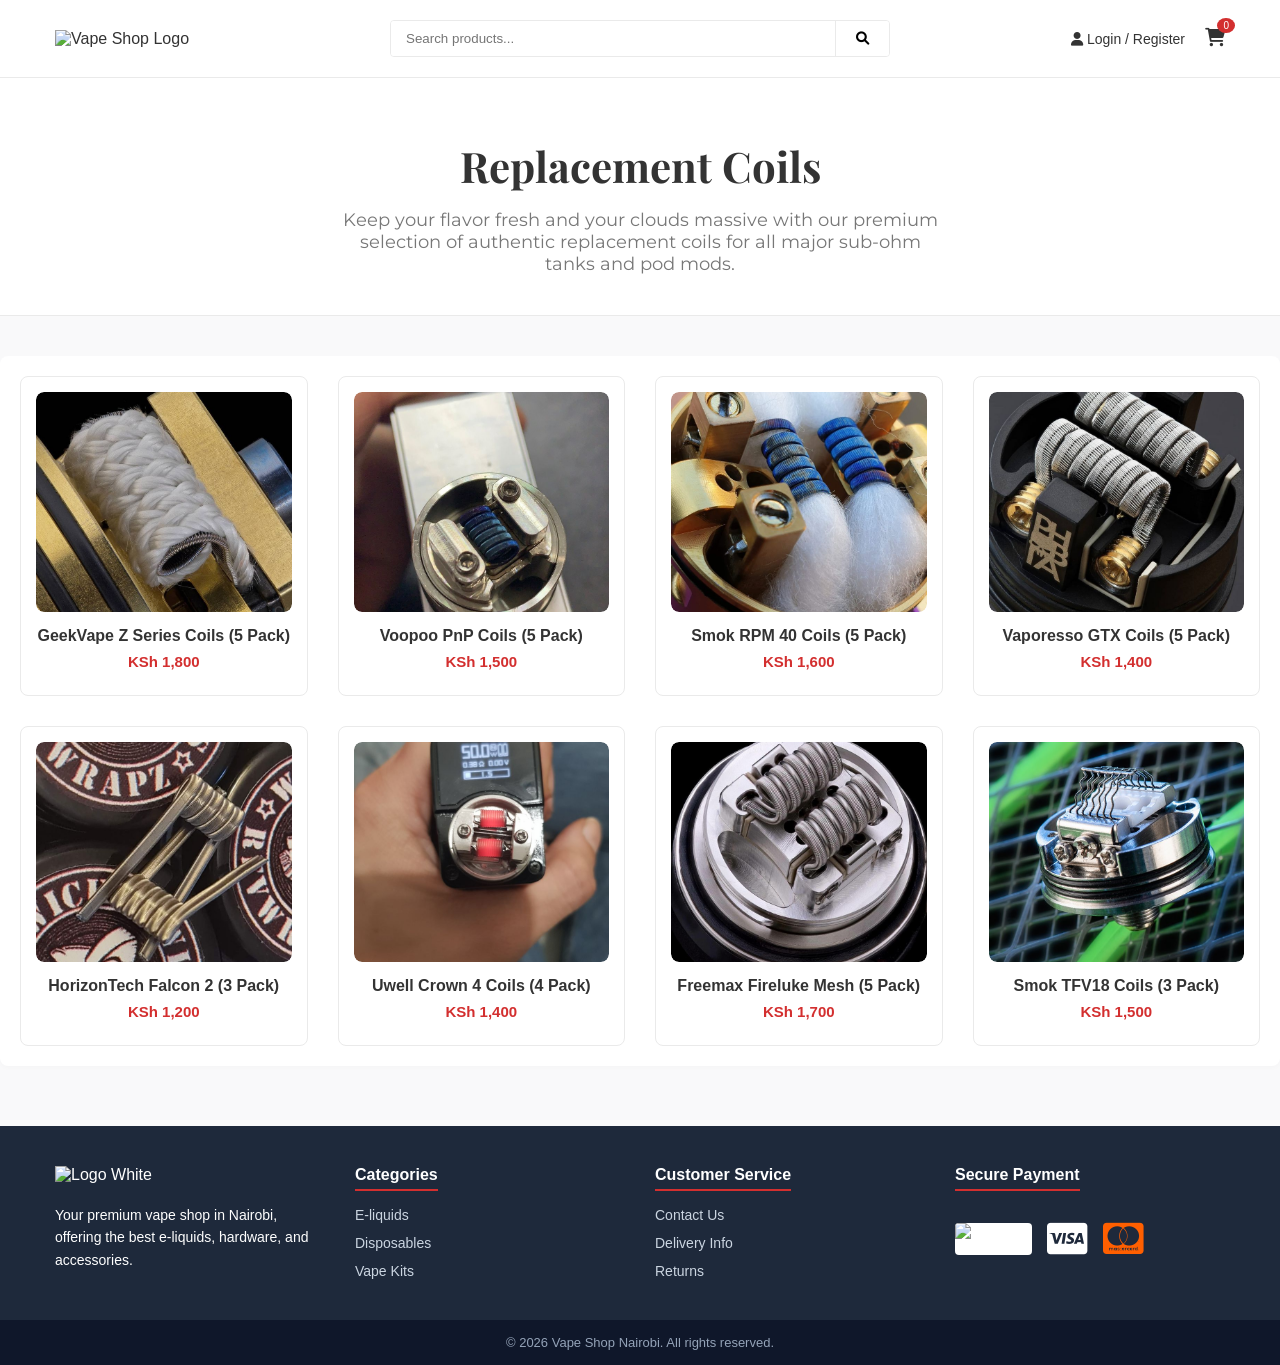
==== coils.html @ 6ccb2dea "Fixed payment icons alignment and added CSS cache buster" ====
<!DOCTYPE html>
<html lang="en">

<head>
    <meta charset="UTF-8">
    <meta name="viewport" content="width=device-width, initial-scale=1.0">
    <title>Vape Shop Nairobi</title>
    <link rel="stylesheet" href="assets/css/styles.css?v=2">
    <link rel="stylesheet" href="https://cdnjs.cloudflare.com/ajax/libs/font-awesome/6.0.0/css/all.min.css">
</head>

<body>

    <header class="main-header">
        <div class="container header-container">
            <div class="logo">
                <a href="index.html">
                    <img src="https://drinksvine.co.ke/logo.webp" alt="Vape Shop Logo">
                </a>
            </div>
            <div class="search-bar">
                <input type="text" placeholder="Search products...">
                <button><i class="fas fa-search"></i></button>
            </div>
            <div class="user-actions">
                <a href="#"><i class="fas fa-user"></i> Login / Register</a>
                <a href="#" class="cart-icon"><i class="fas fa-shopping-cart"></i> <span class="cart-count">0</span></a>
            </div>
        </div>
    </header>

    <section class="category-header">
        <h1>Replacement Coils</h1>
        <p>Keep your flavor fresh and your clouds massive with our premium selection of authentic replacement coils for
            all major sub-ohm tanks and pod mods.</p>
    </section>

    <section class="product-section">
        <div class="product-grid">
            <div class="product-card">
                <img src="assets/images/coil.jpeg" alt="GeekVape Z Series">
                <h3>GeekVape Z Series Coils (5 Pack)</h3>
                <p class="price">KSh 1,800</p>
                <button class="add-to-cart"><i class="fas fa-cart-plus"></i></button>
            </div>

            <div class="product-card">
                <img src="assets/images/coil2.jpeg" alt="Voopoo PnP Coils">
                <h3>Voopoo PnP Coils (5 Pack)</h3>
                <p class="price">KSh 1,500</p>
                <button class="add-to-cart"><i class="fas fa-cart-plus"></i></button>
            </div>

            <div class="product-card">
                <img src="assets/images/coil3.jpeg" alt="Smok RPM Coils">
                <h3>Smok RPM 40 Coils (5 Pack)</h3>
                <p class="price">KSh 1,600</p>
                <button class="add-to-cart"><i class="fas fa-cart-plus"></i></button>
            </div>

            <div class="product-card">
                <img src="assets/images/coil4.jpeg" alt="Vaporesso GTX Coils">
                <h3>Vaporesso GTX Coils (5 Pack)</h3>
                <p class="price">KSh 1,400</p>
                <button class="add-to-cart"><i class="fas fa-cart-plus"></i></button>
            </div>

            <div class="product-card">
                <img src="assets/images/coil5.jpeg" alt="HorizonTech Falcon 2">
                <h3>HorizonTech Falcon 2 (3 Pack)</h3>
                <p class="price">KSh 1,200</p>
                <button class="add-to-cart"><i class="fas fa-cart-plus"></i></button>
            </div>

            <div class="product-card">
                <img src="assets/images/coil6.jpeg" alt="Uwell Crown 4 Coils">
                <h3>Uwell Crown 4 Coils (4 Pack)</h3>
                <p class="price">KSh 1,400</p>
                <button class="add-to-cart"><i class="fas fa-cart-plus"></i></button>
            </div>

            <div class="product-card">
                <img src="assets/images/coil7.jpeg" alt="Freemax Fireluke Mesh">
                <h3>Freemax Fireluke Mesh (5 Pack)</h3>
                <p class="price">KSh 1,700</p>
                <button class="add-to-cart"><i class="fas fa-cart-plus"></i></button>
            </div>

            <div class="product-card">
                <img src="assets/images/coil8.jpeg" alt="Smok TFV18 Coils">
                <h3>Smok TFV18 Coils (3 Pack)</h3>
                <p class="price">KSh 1,500</p>
                <button class="add-to-cart"><i class="fas fa-cart-plus"></i></button>
            </div>


        </div>

    </section>

    <footer class="main-footer">
        <div class="container footer-grid">
            <div class="footer-col">
                <img src="https://drinksvine.co.ke/logo.webp" alt="Logo White">
                <p>Your premium vape shop in Nairobi, offering the best e-liquids, hardware, and accessories.</p>
            </div>
            <div class="footer-col">
                <h4>Categories</h4>
                <ul>
                    <li><a href="e-liquids.html">E-liquids</a></li>
                    <li><a href="disposables.html">Disposables</a></li>
                    <li><a href="pods.html">Vape Kits</a></li>
                </ul>
            </div>
            <div class="footer-col">
                <h4>Customer Service</h4>
                <ul>
                    <li><a href="contact.html">Contact Us</a></li>
                    <li><a href="delivery.html">Delivery Info</a></li>
                    <li><a href="returns.html">Returns</a></li>
                </ul>
            </div>
            <div class="footer-col">
                <h4>Secure Payment</h4>
                <div class="payment-icons" style="display: flex; gap: 15px; align-items: center; margin-top: 15px;">
                    <img src="https://upload.wikimedia.org/wikipedia/commons/1/15/M-PESA_LOGO-01.svg" alt="M-PESA"
                        style="height: 32px; background-color: white; padding: 4px 8px; border-radius: 4px;">

                    <i class="fa-brands fa-cc-visa" style="font-size: 36px; color: #ffffff;"></i>
                    <i class="fa-brands fa-cc-mastercard" style="font-size: 36px; color: #FF5F00;"></i>
                </div>
            </div>
        </div>
        <div class="footer-bottom">
            <p>&copy; 2026 Vape Shop Nairobi. All rights reserved.</p>
        </div>
    </footer>

    <div class="cart-overlay" id="cart-overlay">
        <div class="cart-drawer" id="cart-drawer">
            <div class="cart-header">
                <h2>Your Cart</h2>
                <button class="close-cart" id="close-cart"><i class="fas fa-times"></i></button>
            </div>

            <div class="cart-items" id="cart-items">
                <p class="empty-cart-message">Your cart is currently empty.</p>
            </div>

            <div class="cart-footer">
                <div class="cart-total-display">
                    <span>Total:</span>
                    <span class="total-price">KSh 0</span>
                </div>
                <button class="checkout-btn">Proceed to Checkout</button>
            </div>
        </div>
    </div>

    <script src="assets/js/app.js"></script>
</body>

</html>
---- assets/css/styles.css ----
@import url('https://fonts.googleapis.com/css2?family=Playfair+Display:ital,wght@0,600;0,800;1,600&family=Montserrat:wght@400;500&display=swap');
:root {
    --primary-red: #d32f2f;
    --text-dark: #333333;
    --text-light: #777777;
    --bg-light: #f9f9fa;
    --bg-white: #ffffff;
    --footer-bg: #1e293b;
    --border-color: #eaeaea;
}

* {
    margin: 0;
    padding: 0;
    box-sizing: border-box;
    font-family: 'Segoe UI', Tahoma, Geneva, Verdana, sans-serif;
}

body {
    background-color: var(--bg-light);
    color: var(--text-dark);
}

a { text-decoration: none; color: inherit; }
ul { list-style: none; }

.container {
    max-width: 1200px;
    margin: 0 auto;
    padding: 0 15px;
}

/* --- Header --- */
.main-header {
    background: var(--bg-white);
    padding: 20px 0;
    border-bottom: 1px solid var(--border-color);
}

.logo{
    display: flex;
    align-items: center; 
    margin-right: 20px;
}
.logo img {
    max-height: 65px; 
    width: auto;    
    object-fit: contain; 
    cursor: pointer;  
    transition: opacity 0.3s ease, transform 0.3s ease; 
}
.logo a {
    text-decoration: none; 
    color: inherit; 
    display: flex;
    align-items: center;
}

.header-container {
    display: flex;
    justify-content: space-between;
    align-items: center;
    gap: 20px;
}

.search-bar {
    flex-grow: 1;
    max-width: 500px;
    display: flex;
    border: 1px solid var(--border-color);
    border-radius: 4px;
    overflow: hidden;
}

.search-bar input {
    width: 100%;
    padding: 10px 15px;
    border: none;
    outline: none;
}

.search-bar button {
    padding: 10px 20px;
    background: var(--bg-white);
    border: none;
    border-left: 1px solid var(--border-color);
    cursor: pointer;
}

.user-actions {
    display: flex;
    gap: 20px;
    align-items: center;
    font-size: 14px;
}

.cart-icon {
    position: relative;
    font-size: 18px;
}

.cart-count {
    position: absolute;
    top: -10px;
    right: -10px;
    background: var(--primary-red);
    color: white;
    font-size: 10px;
    padding: 2px 6px;
    border-radius: 50%;
}

/* --- Navigation --- */
.main-nav {
    background: var(--bg-white);
    border-bottom: 1px solid var(--border-color);
}

.nav-links {
    display: flex;
    justify-content: center;
    gap: 30px;
}

.nav-links a {
    display: block;
    padding: 15px 0;
    font-size: 14px;
    font-weight: 600;
    color: var(--text-dark);
    text-transform: uppercase;
}

.nav-links a:hover {
    color: var(--primary-red);
}

/* --- Page Title --- */
.page-title {
    text-align: center;
    margin: 40px auto;
}

.page-title h1 {
    font-size: 32px;
}

.page-title span {
    color: var(--primary-red);
}

/* --- Product Grid --- */
.product-section {
    background: var(--bg-white);
    padding: 20px;
    border-radius: 8px;
    margin-bottom: 40px;
    box-shadow: 0 2px 5px rgba(0,0,0,0.02);
}

.section-header {
    display: flex;
    justify-content: space-between;
    align-items: center;
    margin-bottom: 20px;
    padding-bottom: 10px;
    border-bottom: 1px solid var(--border-color);
}

.section-header h2 {
    color: var(--primary-red);
    font-size: 18px;
    text-transform: uppercase;
}

.view-all {
    font-size: 13px;
    color: var(--text-light);
}

.product-grid {
  display: grid;
    grid-template-columns: repeat(auto-fit, minmax(250px, 1fr)); /* Keep whatever pixel width you currently have here */
    gap: 30px;
    align-content: start;
    align-items: start;
}

.product-card {
   border: 1px solid var(--border-color);
    border-radius: 8px;
    background: var(--bg-white);
    padding: 15px; 
    text-align: center;
    transition: box-shadow 0.3s ease;
    position: relative;
    display: flex;
    flex-direction: column;
    
    
    height: max-content;
}

.image-wrapper {
    position: relative;
    overflow: hidden;
    border-radius: 8px;
    height: 220px; 
    margin-bottom: 15px; 
    cursor: pointer;
    flex-shrink: 0; 
}

.product-card:hover {
    box-shadow: 0 5px 15px rgba(0,0,0,0.05);
}

.product-card img {
    max-width: 100%;
    height: 200px;
    object-fit: cover; 
    border-radius: 8px; 
    margin-bottom: 15px;
}

.product-card h3 {
    font-size: 14px;
    color: var(--text-dark);
    margin-bottom: 10px;
    height: 40px; /* Keep titles aligned */
    overflow: hidden;
}

.product-card .price {
    font-weight: bold;
    color: var(--text-dark);
    margin-bottom: 15px;
}



.add-to-cart {
    background: none;
    border: 1px solid var(--border-color);
    width: 35px;
    height: 35px;
    border-radius: 50%;
    cursor: pointer;
    color: var(--text-light);
    transition: all 0.3s ease;
}

.add-to-cart:hover {
    background: var(--primary-red);
    color: white;
    border-color: var(--primary-red);
}

/* --- SEO Table --- */
.info-section {
    background: var(--bg-white);
    padding: 20px;
    border-radius: 8px;
    margin-bottom: 40px;
}

.brands-table {
    width: 100%;
    border-collapse: collapse;
    margin-top: 15px;
}

.brands-table th, .brands-table td {
    border: 1px solid var(--border-color);
    padding: 12px;
    text-align: left;
    font-size: 14px;
}

.brands-table th {
    background-color: var(--bg-light);
}

/* --- Footer --- */
.main-footer {
    background-color: var(--footer-bg);
    color: white;
    padding: 40px 0 0 0;
    margin-top: 60px;
}

.footer-grid {
    display: grid;
    grid-template-columns: repeat(auto-fit, minmax(200px, 1fr));
    gap: 30px;
    margin-bottom: 30px;
}

.footer-col h4 {
    margin-bottom: 15px;
    font-size: 16px;
    border-bottom: 2px solid var(--primary-red);
    display: inline-block;
    padding-bottom: 5px;
}

.footer-col ul li {
    margin-bottom: 10px;
}

.footer-col ul li a {
    color: #cbd5e1;
    font-size: 14px;
}

.footer-col ul li a:hover {
    color: white;
}
.footer-col img {
    max-height: 65px;
    width: auto; 
    margin-bottom: 20px;
    display: block;
     
}



.footer-col p {
    color: #fefefe; 
    line-height: 1.6;
    font-size: 14px;
}


/* --- Premium Payment Badges --- */
.payment-icons {
    display: flex;
    gap: 10px;
    align-items: center; /* Vertically centers the boxes */
    margin-top: 15px;
}

.pay-badge {
    background: #ffffff;
    padding: 5px 10px;
    border-radius: 4px;
    display: flex;
    justify-content: center;
    align-items: center;
    height: 35px; 
    width: 55px;  
    box-shadow: 0 2px 4px rgba(0,0,0,0.2);
    flex: 0 0 auto; /* Stops the boxes from resizing weirdly */
}

/* THE FIX: Targets the images directly to strip away any conflicting footer margins */
.payment-icons img, .pay-badge img {
    margin: 0 !important; 
    padding: 0 !important;
    max-height: 100%;
    max-width: 100%;
    object-fit: contain;
    display: block;
}

.footer-bottom {
    text-align: center;
    padding: 15px;
    background-color: #0f172a;
    font-size: 13px;
    color: #94a3b8;
}

/* --- Hero Section --- */
.hero-section {
    background: var(--bg-white);
    padding: 80px 0;
    margin-bottom: 40px;
    border-bottom: 1px solid var(--border-color);
}

.hero-container {
    display: flex;
    align-items: center; /* Vertically centers the text with the image */
    justify-content: space-between;
    gap: 50px; /* Space between text and image */
}

.hero-content {
    flex: 1; 
    max-width: 600px;
    text-align: center;
    margin: 0 auto; 
}

.hero-content h1 {
    font-family: 'Playfair Display', serif; /* Elegant serif font */
    font-size: 56px; 
    color: var(--text-dark);
    margin-bottom: 20px;
    line-height: 1.15;
    letter-spacing: 1px;
    font-weight: 800;
}

.hero-content h1 span {
    color: var(--primary-red);
    font-style: italic;
}

.hero-content p {
    font-family: 'Montserrat', sans-serif; /* Clean paragraph font */
    font-size: 18px;
    color: var(--text-light);
    margin-bottom: 35px;
    line-height: 1.6;
}

.hero-buttons {
    display: flex;
    gap: 15px;
    justify-content: center; /* Aligns the buttons to the left */
}

.hero-image {
    flex: 1; /* Takes up the other half of the container */
    display: flex;
    justify-content: flex-end; /* Pushes the image nicely to the right */
}

.hero-image img {
    width: 100%;
    max-width: 550px; /* Keeps the image from getting overly massive on huge screens */
    height: auto;
    border-radius: 12px;
    box-shadow: 0 20px 40px rgba(0,0,0,0.1);
    object-fit: cover;
    animation: float 6s ease-in-out infinite;
}

/* --- Zero-Gravity Floating Animation --- */
@keyframes float {
    0% {
        transform: translateY(0px);
        box-shadow: 0 20px 40px rgba(0, 0, 0, 0.1);
    }
    50% {
        transform: translateY(-20px); /* Lifts the image up 20 pixels */
        box-shadow: 0 40px 60px rgba(0, 0, 0, 0.05); /* Spreads and lightens the shadow */
    }
    100% {
        transform: translateY(0px);
        box-shadow: 0 20px 40px rgba(0, 0, 0, 0.1);
    }
}

.hero-image {
    flex: 1;
    display: flex;
    justify-content: center;
    align-items: center;
}
.btn-primary, .btn-secondary {
    padding: 14px 32px; 
    border-radius: 4px;
    font-family: 'Montserrat', sans-serif;
    font-weight: 600;
    font-size: 14px;
    text-transform: uppercase;
    letter-spacing: 1px;
    transition: all 0.3s ease;
    cursor: pointer;
    text-align: center;
    display: inline-block; /* Crucial: makes standard links respect padding and borders */
}

.btn-primary {
    background-color: var(--primary-red);
    color: var(--bg-white);
    border: 1px solid var(--primary-red); /* Restores the primary border */
}

.btn-primary:hover {
    background-color: #b71c1c; 
    border-color: #b71c1c;
    box-shadow: 0 4px 12px rgba(211, 47, 47, 0.3); /* Premium glow effect */
}

.btn-secondary {
    background-color: transparent;
    color: var(--primary-red);
    border: 1px solid var(--primary-red); /* Restores the secondary border */
}

.btn-secondary:hover {
    background-color: var(--primary-red);
    color: var(--bg-white);
}

/* --- Cart Drawer --- */
.cart-overlay {
    position: fixed;
    top: 0;
    left: 0;
    width: 100%;
    height: 100%;
    background: rgba(0, 0, 0, 0.5);
    backdrop-filter: blur(4px);
    z-index: 1000;
    visibility: hidden; /* Hidden by default */
    opacity: 0;
    transition: all 0.3s ease;
}

.cart-overlay.active {
    visibility: visible;
    opacity: 1;
}

.cart-drawer {
    position: fixed;
    top: 0;
    right: -100%; /* Hidden off-screen to the right */
    width: 100%;
    max-width: 400px;
    height: 100vh;
    background: var(--bg-white);
    box-shadow: -5px 0 15px rgba(0,0,0,0.1);
    z-index: 1001;
    display: flex;
    flex-direction: column;
    transition: right 0.4s cubic-bezier(0.25, 0.8, 0.25, 1);
}

.cart-overlay.active .cart-drawer {
    right: 0; /* Slides in */
}

.cart-header {
    display: flex;
    justify-content: space-between;
    align-items: center;
    padding: 20px;
    border-bottom: 1px solid var(--border-color);
}

.close-cart {
    background: none;
    border: none;
    font-size: 24px;
    color: var(--text-dark);
    cursor: pointer;
    transition: color 0.3s;
}

.close-cart:hover {
    color: var(--primary-red);
}

.cart-items {
    flex-grow: 1;
    padding: 20px;
    overflow-y: auto;
}

.empty-cart-message {
    text-align: center;
    color: var(--text-light);
    margin-top: 50px;
}

.cart-footer {
    padding: 20px;
    border-top: 1px solid var(--border-color);
    background: var(--bg-light);
}

.cart-total-display {
    display: flex;
    justify-content: space-between;
    font-size: 18px;
    font-weight: bold;
    margin-bottom: 15px;
}

.checkout-btn {
    width: 100%;
    padding: 15px;
    background: var(--primary-red);
    color: white;
    border: none;
    border-radius: 4px;
    font-size: 16px;
    font-weight: bold;
    cursor: pointer;
    text-transform: uppercase;
    transition: background 0.3s;
}

.checkout-btn:hover {
    background: #b71c1c;
}

.cart-item {
    display: flex;
    align-items: center;
    gap: 15px;
    margin-bottom: 15px;
    padding-bottom: 15px;
    border-bottom: 1px solid var(--border-color);
}

.cart-item img {
    width: 60px;
    height: 60px;
    object-fit: cover;
    border-radius: 4px;
}

.cart-item-details {
    flex-grow: 1;
}

.cart-item-title {
    font-size: 14px;
    font-weight: bold;
    color: var(--text-dark);
    margin-bottom: 5px;
}

.cart-item-price {
    font-size: 14px;
    color: var(--primary-red);
    font-weight: bold;
}

.cart-item-qty {
    font-size: 12px;
    color: var(--text-light);
}

.remove-item {
    background: none;
    border: none;
    color: var(--text-light);
    cursor: pointer;
    font-size: 16px;
    transition: color 0.2s;
}

.remove-item:hover {
    color: var(--primary-red);
}

.clear-cart-btn {
    background: none;
    border: none;
    color: var(--text-light);
    text-decoration: underline;
    cursor: pointer;
    margin-top: 15px;
    width: 100%;
    text-align: center;
    font-size: 14px;
}

.clear-cart-btn:hover {
    color: var(--primary-red);
}

.cart-item-qty-controls {
    display: flex;
    align-items: center;
    gap: 12px;
    margin-top: 8px;
}

.qty-btn {
    background: var(--bg-light);
    border: 1px solid var(--border-color);
    color: var(--text-dark);
    width: 28px;
    height: 28px;
    border-radius: 4px;
    cursor: pointer;
    display: flex;
    justify-content: center;
    align-items: center;
    font-size: 12px;
    transition: all 0.2s ease;
}

.qty-btn:hover {
    background: var(--primary-red);
    color: white;
    border-color: var(--primary-red);
}

.qty-amount {
    font-size: 14px;
    font-weight: bold;
    min-width: 20px;
    text-align: center;
}
/* --- Interactive Product Card Overlays (Text Below Image) --- */
.product-card {
    border: 1px solid var(--border-color);
    border-radius: 8px;
    background: var(--bg-white);
    padding: 15px; /* Restores the nice padding around the card */
    text-align: center;
    transition: box-shadow 0.3s ease;
}

.product-card:hover {
    box-shadow: 0 8px 20px rgba(0,0,0,0.05); /* Soft shadow on hover */
}


.image-wrapper {
    position: relative;
    overflow: hidden;
    border-radius: 8px;
    height: 220px;
    margin-bottom: 15px; 
    cursor: pointer;
}

.image-wrapper img {
    width: 100%;
    height: 100%;
    object-fit: cover;
    transition: filter 0.4s ease, transform 0.4s ease;
}

/* The glass panel (now inside the image wrapper) */
.card-overlay {
    position: absolute;
    bottom: -100%; /* Hidden below the image */
    left: 0;
    width: 100%;
    height: 100%;
    background: rgba(255, 255, 255, 0.05);
    backdrop-filter: blur(8px);
    -webkit-backdrop-filter: blur(8px);
    display: flex;
    justify-content: center;
    align-items: center;
    transition: bottom 0.4s cubic-bezier(0.25, 0.8, 0.25, 1);
    z-index: 10;
}


.product-card.active-card .image-wrapper img {
    filter: blur(6px);
    transform: scale(1.1);
}

.product-card.active-card .card-overlay {
    bottom: 0; /* Slides the button up over the image */
}

/* Styling the restored text */
.product-card h3 {
    font-size: 16px;
    color: var(--text-dark);
    margin-bottom: 8px;
    font-weight: bold;
    height: auto;
}

.product-card .price {
    font-size: 15px;
    color: var(--primary-red);
    font-weight: bold;
    margin-bottom: 10px;
}

/* The Add to Cart Button */
.card-overlay .add-to-cart {
    width: 75%;
    height: 45px;
    border-radius: 25px;
    background: var(--primary-red);
    color: white;
    font-weight: bold;
    font-size: 14px;
    display: flex;
    justify-content: center;
    align-items: center;
    gap: 8px;
    cursor: pointer;
    border: none;
    transition: background 0.3s ease, transform 0.2s ease;
}

.card-overlay .add-to-cart:hover {
    background: #b71c1c;
    transform: scale(1.05); /* Slight pop when hovered */
}
/* --- Typewriter Section --- */
.typewriter-section {
    text-align: center;
    padding: 20px 20px 50px; /* Gives it breathing room before the products */
    background-color: var(--bg-white);
}

.typewriter-container h2 {
    font-family: 'Playfair Display', serif;
    font-size: 42px;
    color: var(--text-dark);
    font-weight: 600;
    margin: 0;
}

/* The dynamic words */
.typed-text {
    color: var(--primary-red);
    font-style: italic;
    font-weight: 800;
}

/* The blinking cursor */
.cursor {
    display: inline-block;
    width: 3px;
    background-color: var(--text-dark);
    margin-left: 4px;
    animation: blink 1s infinite;
}

/* Stops the blinking while it's actively typing */
.cursor.typing {
    animation: none;
}

@keyframes blink {
    0% { background-color: transparent; }
    50% { background-color: var(--text-dark); }
    100% { background-color: transparent; }
}

/* --- Category Pages Header --- */
.category-header {
    text-align: center;
    padding: 60px 20px 40px;
    background: var(--bg-white);
    border-bottom: 1px solid var(--border-color);
    margin-bottom: 40px;
}

.category-header h1 {
    font-family: 'Playfair Display', serif;
    font-size: 42px;
    color: var(--text-dark);
    margin-bottom: 15px;
}

.category-header p {
    font-family: 'Montserrat', sans-serif;
    color: var(--text-light);
    font-size: 18px;
    max-width: 600px;
    margin: 0 auto;
}

/* Mobile scaling for the header */
@media (max-width: 768px) {
    .category-header {
        padding: 40px 20px 30px;
    }
    .category-header h1 {
        font-size: 32px;
    }
}

/* Mobile responsive sizing */
@media (max-width: 768px) {
    .typewriter-container h2 { 
        font-size: 28px; 
    }
}
@media (max-width: 768px) {
    .header-container {
        flex-direction: column;
    }
    
    .nav-links {
        flex-wrap: wrap;
        gap: 15px;
    }

    /* Hero section mobile responsiveness */
    .hero-container {
        flex-direction: column;
        text-align: center;
    }

    .hero-content h1 {
        font-size: 32px;
    }

    .hero-buttons {
        justify-content: center;
    }

    .hero-image {
        margin-top: 30px;
    }
}
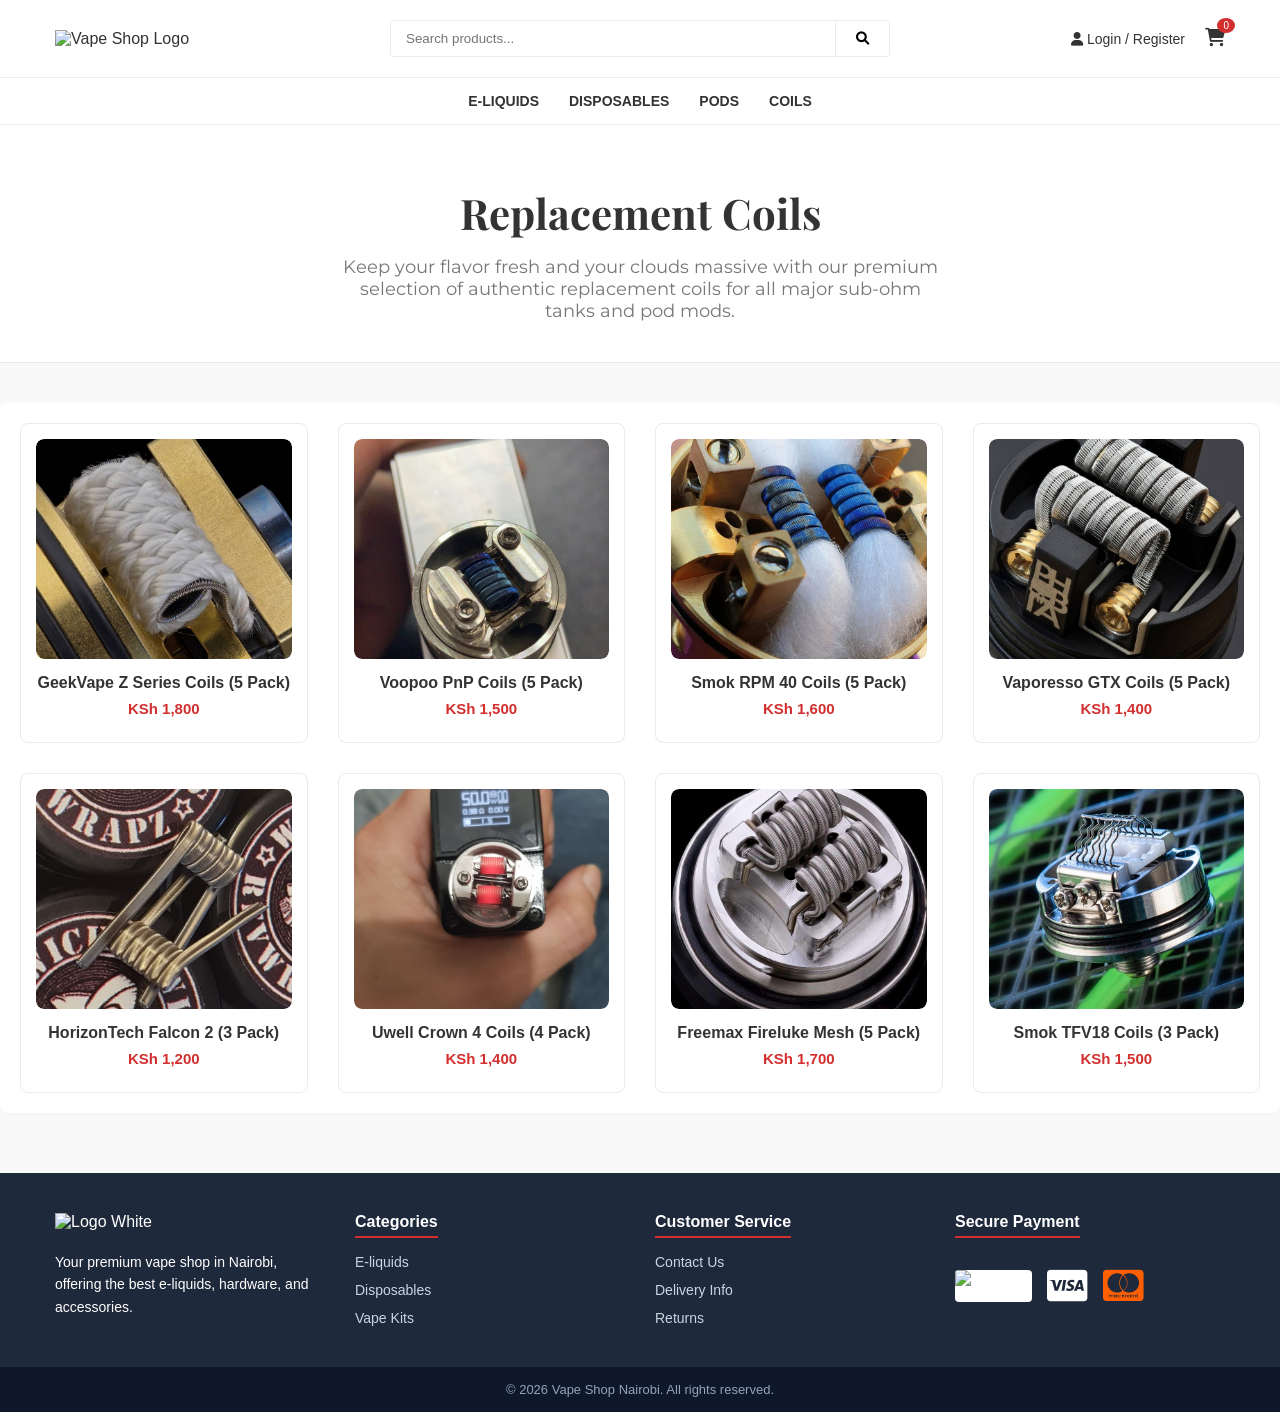
==== commit bcacb674: "Restore navigation and refine E-Liquids layout - Added missing main-nav bar to e-liquids page - Appl" ====
--- a/coils.html
+++ b/coils.html
@@ -14,7 +14,7 @@
     <header class="main-header">
         <div class="container header-container">
             <div class="logo">
-                <a href="index.html">
+                <a href="/VapeStore/">
                     <img src="https://drinksvine.co.ke/logo.webp" alt="Vape Shop Logo">
                 </a>
             </div>
@@ -23,81 +23,92 @@
                 <button><i class="fas fa-search"></i></button>
             </div>
             <div class="user-actions">
-                <a href="#"><i class="fas fa-user"></i> Login / Register</a>
+                <a href="login"><i class="fas fa-user"></i> Login / Register</a>
                 <a href="#" class="cart-icon"><i class="fas fa-shopping-cart"></i> <span class="cart-count">0</span></a>
             </div>
         </div>
     </header>
+    <nav class="main-nav">
+        <div class="container">
+            <ul class="nav-links">
+                <li><a href="e-liquids">E-liquids</a></li>
+                <li><a href="disposables">Disposables</a></li>
+                <li><a href="pods">Pods</a></li>
+                <li><a href="coils">Coils</a></li>
+            </ul>
+        </div>
+    </nav>
+    <main class="inner-page">
+        <section class="category-header">
+            <h1>Replacement Coils</h1>
+            <p>Keep your flavor fresh and your clouds massive with our premium selection of authentic replacement coils
+                for
+                all major sub-ohm tanks and pod mods.</p>
+        </section>
 
-    <section class="category-header">
-        <h1>Replacement Coils</h1>
-        <p>Keep your flavor fresh and your clouds massive with our premium selection of authentic replacement coils for
-            all major sub-ohm tanks and pod mods.</p>
-    </section>
+        <section class="product-section">
+            <div class="product-grid">
+                <div class="product-card">
+                    <img src="assets/images/coil.jpeg" alt="GeekVape Z Series">
+                    <h3>GeekVape Z Series Coils (5 Pack)</h3>
+                    <p class="price">KSh 1,800</p>
+                    <button class="add-to-cart"><i class="fas fa-cart-plus"></i></button>
+                </div>
 
-    <section class="product-section">
-        <div class="product-grid">
-            <div class="product-card">
-                <img src="assets/images/coil.jpeg" alt="GeekVape Z Series">
-                <h3>GeekVape Z Series Coils (5 Pack)</h3>
-                <p class="price">KSh 1,800</p>
-                <button class="add-to-cart"><i class="fas fa-cart-plus"></i></button>
+                <div class="product-card">
+                    <img src="assets/images/coil2.jpeg" alt="Voopoo PnP Coils">
+                    <h3>Voopoo PnP Coils (5 Pack)</h3>
+                    <p class="price">KSh 1,500</p>
+                    <button class="add-to-cart"><i class="fas fa-cart-plus"></i></button>
+                </div>
+
+                <div class="product-card">
+                    <img src="assets/images/coil3.jpeg" alt="Smok RPM Coils">
+                    <h3>Smok RPM 40 Coils (5 Pack)</h3>
+                    <p class="price">KSh 1,600</p>
+                    <button class="add-to-cart"><i class="fas fa-cart-plus"></i></button>
+                </div>
+
+                <div class="product-card">
+                    <img src="assets/images/coil4.jpeg" alt="Vaporesso GTX Coils">
+                    <h3>Vaporesso GTX Coils (5 Pack)</h3>
+                    <p class="price">KSh 1,400</p>
+                    <button class="add-to-cart"><i class="fas fa-cart-plus"></i></button>
+                </div>
+
+                <div class="product-card">
+                    <img src="assets/images/coil5.jpeg" alt="HorizonTech Falcon 2">
+                    <h3>HorizonTech Falcon 2 (3 Pack)</h3>
+                    <p class="price">KSh 1,200</p>
+                    <button class="add-to-cart"><i class="fas fa-cart-plus"></i></button>
+                </div>
+
+                <div class="product-card">
+                    <img src="assets/images/coil6.jpeg" alt="Uwell Crown 4 Coils">
+                    <h3>Uwell Crown 4 Coils (4 Pack)</h3>
+                    <p class="price">KSh 1,400</p>
+                    <button class="add-to-cart"><i class="fas fa-cart-plus"></i></button>
+                </div>
+
+                <div class="product-card">
+                    <img src="assets/images/coil7.jpeg" alt="Freemax Fireluke Mesh">
+                    <h3>Freemax Fireluke Mesh (5 Pack)</h3>
+                    <p class="price">KSh 1,700</p>
+                    <button class="add-to-cart"><i class="fas fa-cart-plus"></i></button>
+                </div>
+
+                <div class="product-card">
+                    <img src="assets/images/coil8.jpeg" alt="Smok TFV18 Coils">
+                    <h3>Smok TFV18 Coils (3 Pack)</h3>
+                    <p class="price">KSh 1,500</p>
+                    <button class="add-to-cart"><i class="fas fa-cart-plus"></i></button>
+                </div>
+
+
             </div>
 
-            <div class="product-card">
-                <img src="assets/images/coil2.jpeg" alt="Voopoo PnP Coils">
-                <h3>Voopoo PnP Coils (5 Pack)</h3>
-                <p class="price">KSh 1,500</p>
-                <button class="add-to-cart"><i class="fas fa-cart-plus"></i></button>
-            </div>
-
-            <div class="product-card">
-                <img src="assets/images/coil3.jpeg" alt="Smok RPM Coils">
-                <h3>Smok RPM 40 Coils (5 Pack)</h3>
-                <p class="price">KSh 1,600</p>
-                <button class="add-to-cart"><i class="fas fa-cart-plus"></i></button>
-            </div>
-
-            <div class="product-card">
-                <img src="assets/images/coil4.jpeg" alt="Vaporesso GTX Coils">
-                <h3>Vaporesso GTX Coils (5 Pack)</h3>
-                <p class="price">KSh 1,400</p>
-                <button class="add-to-cart"><i class="fas fa-cart-plus"></i></button>
-            </div>
-
-            <div class="product-card">
-                <img src="assets/images/coil5.jpeg" alt="HorizonTech Falcon 2">
-                <h3>HorizonTech Falcon 2 (3 Pack)</h3>
-                <p class="price">KSh 1,200</p>
-                <button class="add-to-cart"><i class="fas fa-cart-plus"></i></button>
-            </div>
-
-            <div class="product-card">
-                <img src="assets/images/coil6.jpeg" alt="Uwell Crown 4 Coils">
-                <h3>Uwell Crown 4 Coils (4 Pack)</h3>
-                <p class="price">KSh 1,400</p>
-                <button class="add-to-cart"><i class="fas fa-cart-plus"></i></button>
-            </div>
-
-            <div class="product-card">
-                <img src="assets/images/coil7.jpeg" alt="Freemax Fireluke Mesh">
-                <h3>Freemax Fireluke Mesh (5 Pack)</h3>
-                <p class="price">KSh 1,700</p>
-                <button class="add-to-cart"><i class="fas fa-cart-plus"></i></button>
-            </div>
-
-            <div class="product-card">
-                <img src="assets/images/coil8.jpeg" alt="Smok TFV18 Coils">
-                <h3>Smok TFV18 Coils (3 Pack)</h3>
-                <p class="price">KSh 1,500</p>
-                <button class="add-to-cart"><i class="fas fa-cart-plus"></i></button>
-            </div>
-
-
-        </div>
-
-    </section>
-
+        </section>
+    </main>
     <footer class="main-footer">
         <div class="container footer-grid">
             <div class="footer-col">
@@ -107,17 +118,17 @@
             <div class="footer-col">
                 <h4>Categories</h4>
                 <ul>
-                    <li><a href="e-liquids.html">E-liquids</a></li>
-                    <li><a href="disposables.html">Disposables</a></li>
-                    <li><a href="pods.html">Vape Kits</a></li>
+                    <li><a href="e-liquids">E-liquids</a></li>
+                    <li><a href="disposables">Disposables</a></li>
+                    <li><a href="pods">Vape Kits</a></li>
                 </ul>
             </div>
             <div class="footer-col">
                 <h4>Customer Service</h4>
                 <ul>
-                    <li><a href="contact.html">Contact Us</a></li>
-                    <li><a href="delivery.html">Delivery Info</a></li>
-                    <li><a href="returns.html">Returns</a></li>
+                    <li><a href="contact">Contact Us</a></li>
+                    <li><a href="delivery">Delivery Info</a></li>
+                    <li><a href="returns">Returns</a></li>
                 </ul>
             </div>
             <div class="footer-col">
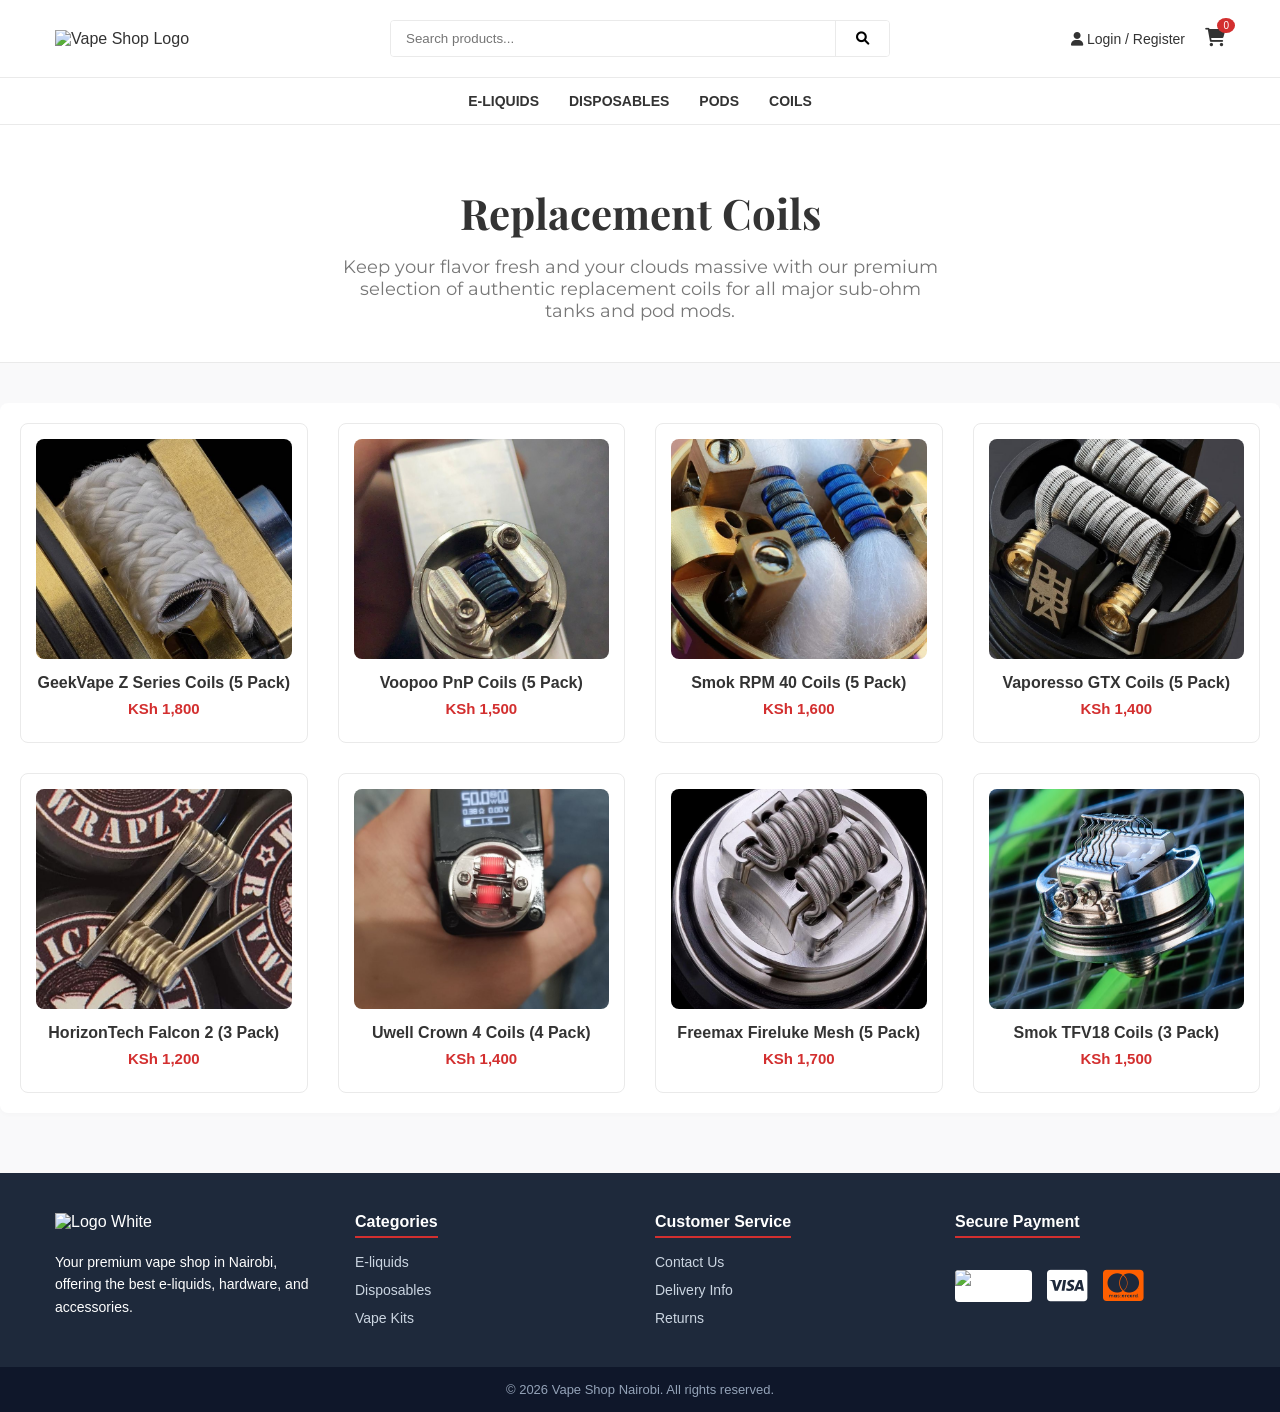
==== commit 2e6b40f9: "Fix checkout crash on category pages - Added missing payment and empty cart modals to all HTML files" ====
--- a/coils.html
+++ b/coils.html
@@ -167,6 +167,72 @@
             </div>
         </div>
     </div>
+    <div id="payment-modal"
+        style="display:none; position:fixed; top:0; left:0; width:100%; height:100%; background:rgba(0,0,0,0.8); z-index:10000; justify-content:center; align-items:center; padding:20px;">
+        <div
+            style="background:white; width:100%; max-width:400px; border-radius:12px; overflow:hidden; position:relative; padding:30px; text-align:center;">
+
+            <button onclick="document.getElementById('payment-modal').style.display='none'"
+                style="position:absolute; top:15px; right:15px; border:none; background:none; font-size:20px; cursor:pointer;">&times;</button>
+
+            <img src="https://upload.wikimedia.org/wikipedia/commons/1/15/M-PESA_LOGO-01.svg" alt="M-Pesa"
+                style="height:40px; margin-bottom:20px;">
+
+            <h2 style="color:var(--text-dark); margin-bottom:10px;">Complete Payment</h2>
+            <p style="color:var(--text-light); font-size:14px; margin-bottom:25px;">Please send the total amount to the
+                number below:</p>
+
+            <div
+                style="background:#f7fafc; border:1px dashed #cbd5e0; padding:20px; border-radius:8px; margin-bottom:25px;">
+                <span
+                    style="display:block; font-size:11px; color:#718096; text-transform:uppercase; letter-spacing:1px; margin-bottom: 5px;">Recipient
+                    Number</span>
+
+                <div style="display: flex; align-items: center; justify-content: center; gap: 8px; flex-wrap: nowrap;">
+
+                    <strong id="phone-number"
+                        style="font-size:18px; color:var(--text-dark); letter-spacing: 0.5px; white-space: nowrap;">+254
+                        794 199113</strong>
+
+                    <button onclick="copyNumber()" id="copy-btn" title="Copy Number"
+                        style="border: none; background: transparent; padding: 5px; cursor: pointer; transition: all 0.2s; color: #a0aec0; display: flex; align-items: center; flex-shrink: 0;">
+                        <i id="copy-icon" class="far fa-copy" style="font-size: 16px;"></i>
+                    </button>
+
+                </div>
+                <span
+                    style="display:block; font-size:16px; color:var(--primary-red); font-weight:bold; margin-top: 15px;">Total:
+                    <span id="modal-total">KSh 0</span></span>
+            </div>
+            <button id="whatsapp-btn" class="btn-primary"
+                style="width:100%; border:none; padding:15px; background-color: #25D366; color: white; font-weight: bold; display: flex; align-items: center; justify-content: center; gap: 10px; transition: background 0.3s ease;">
+                <i class="fab fa-whatsapp" style="font-size: 20px;"></i> Confirm via WhatsApp
+            </button>
+
+            <p style="margin-top:15px; font-size:12px; color:#a0aec0;">Your order will be processed immediately after
+                confirmation.</p>
+        </div>
+    </div>
+    <div id="empty-cart-modal"
+        style="display:none; position:fixed; top:0; left:0; width:100%; height:100%; background:rgba(0,0,0,0.6); backdrop-filter: blur(4px); z-index:20000; justify-content:center; align-items:center; padding:20px;">
+        <div
+            style="background:white; width:100%; max-width:350px; border-radius:12px; padding:30px; text-align:center; box-shadow: 0 15px 30px rgba(0,0,0,0.2);">
+
+            <div
+                style="background: #fff5f5; width: 60px; height: 60px; border-radius: 50%; display: flex; align-items: center; justify-content: center; margin: 0 auto 20px;">
+                <i class="fas fa-shopping-basket" style="color:var(--primary-red); font-size: 24px;"></i>
+            </div>
+
+            <h3 style="color:var(--text-dark); margin-bottom:10px; font-size: 20px;">Your cart is empty</h3>
+            <p style="color:var(--text-light); font-size: 14px; margin-bottom: 25px; line-height: 1.5;">You need to add
+                at least one item to your cart before you can proceed to checkout.</p>
+
+            <button onclick="document.getElementById('empty-cart-modal').style.display='none'" class="btn-primary"
+                style="width:100%; border:none; padding:12px;">
+                Continue Shopping
+            </button>
+        </div>
+    </div>
 
     <script src="assets/js/app.js"></script>
 </body>
--- a/assets/css/styles.css
+++ b/assets/css/styles.css
@@ -1,4 +1,5 @@
 @import url('https://fonts.googleapis.com/css2?family=Playfair+Display:ital,wght@0,600;0,800;1,600&family=Montserrat:wght@400;500&display=swap');
+
 :root {
     --primary-red: #d32f2f;
     --text-dark: #333333;
@@ -14,6 +15,11 @@
     padding: 0;
     box-sizing: border-box;
     font-family: 'Segoe UI', Tahoma, Geneva, Verdana, sans-serif;
+}
+
+/* Fixes the huge blank space on the right side of the screen */
+html, body {
+    overflow-x: hidden; 
 }
 
 body {
@@ -180,14 +186,15 @@
 
 .product-grid {
   display: grid;
-    grid-template-columns: repeat(auto-fit, minmax(250px, 1fr)); /* Keep whatever pixel width you currently have here */
+    grid-template-columns: repeat(auto-fit, minmax(250px, 1fr)); 
     gap: 30px;
     align-content: start;
     align-items: start;
 }
 
+/* --- Interactive Product Card Overlays --- */
 .product-card {
-   border: 1px solid var(--border-color);
+    border: 1px solid var(--border-color);
     border-radius: 8px;
     background: var(--bg-white);
     padding: 15px; 
@@ -196,9 +203,11 @@
     position: relative;
     display: flex;
     flex-direction: column;
-    
-    
     height: max-content;
+}
+
+.product-card:hover {
+    box-shadow: 0 8px 20px rgba(0,0,0,0.05); 
 }
 
 .image-wrapper {
@@ -211,49 +220,73 @@
     flex-shrink: 0; 
 }
 
-.product-card:hover {
-    box-shadow: 0 5px 15px rgba(0,0,0,0.05);
-}
-
-.product-card img {
-    max-width: 100%;
-    height: 200px;
-    object-fit: cover; 
-    border-radius: 8px; 
-    margin-bottom: 15px;
+.image-wrapper img {
+    width: 100%;
+    height: 100%;
+    object-fit: cover;
+    transition: filter 0.4s ease, transform 0.4s ease;
+}
+
+.card-overlay {
+    position: absolute;
+    bottom: -100%; 
+    left: 0;
+    width: 100%;
+    height: 100%;
+    background: rgba(255, 255, 255, 0.05);
+    backdrop-filter: blur(8px);
+    -webkit-backdrop-filter: blur(8px);
+    display: flex;
+    justify-content: center;
+    align-items: center;
+    transition: bottom 0.4s cubic-bezier(0.25, 0.8, 0.25, 1);
+    z-index: 10;
+}
+
+.product-card.active-card .image-wrapper img {
+    filter: blur(6px);
+    transform: scale(1.1);
+}
+
+.product-card.active-card .card-overlay {
+    bottom: 0; 
 }
 
 .product-card h3 {
-    font-size: 14px;
+    font-size: 16px;
     color: var(--text-dark);
+    margin-bottom: 8px;
+    font-weight: bold;
+    height: auto;
+}
+
+.product-card .price {
+    font-size: 15px;
+    color: var(--primary-red);
+    font-weight: bold;
     margin-bottom: 10px;
-    height: 40px; /* Keep titles aligned */
-    overflow: hidden;
-}
-
-.product-card .price {
-    font-weight: bold;
-    color: var(--text-dark);
-    margin-bottom: 15px;
-}
-
-
-
-.add-to-cart {
-    background: none;
-    border: 1px solid var(--border-color);
-    width: 35px;
-    height: 35px;
-    border-radius: 50%;
-    cursor: pointer;
-    color: var(--text-light);
-    transition: all 0.3s ease;
-}
-
-.add-to-cart:hover {
+}
+
+.card-overlay .add-to-cart {
+    width: 75%;
+    height: 45px;
+    border-radius: 25px;
     background: var(--primary-red);
     color: white;
-    border-color: var(--primary-red);
+    font-weight: bold;
+    font-size: 14px;
+    display: flex;
+    justify-content: center;
+    align-items: center;
+    gap: 8px;
+    cursor: pointer;
+    border: none;
+    transition: background 0.3s ease, transform 0.2s ease;
+}
+
+.card-overlay .add-to-cart:hover {
+    background: #b71c1c;
+    transform: scale(1.05); 
 }
 
 /* --- SEO Table --- */
@@ -320,11 +353,8 @@
     max-height: 65px;
     width: auto; 
     margin-bottom: 20px;
-    display: block;
-     
-}
-
-
+    display: block;   
+}
 
 .footer-col p {
     color: #fefefe; 
@@ -332,12 +362,11 @@
     font-size: 14px;
 }
 
-
 /* --- Premium Payment Badges --- */
 .payment-icons {
     display: flex;
     gap: 10px;
-    align-items: center; /* Vertically centers the boxes */
+    align-items: center; 
     margin-top: 15px;
 }
 
@@ -351,10 +380,9 @@
     height: 35px; 
     width: 55px;  
     box-shadow: 0 2px 4px rgba(0,0,0,0.2);
-    flex: 0 0 auto; /* Stops the boxes from resizing weirdly */
-}
-
-/* THE FIX: Targets the images directly to strip away any conflicting footer margins */
+    flex: 0 0 auto; 
+}
+
 .payment-icons img, .pay-badge img {
     margin: 0 !important; 
     padding: 0 !important;
@@ -382,9 +410,9 @@
 
 .hero-container {
     display: flex;
-    align-items: center; /* Vertically centers the text with the image */
+    align-items: center; 
     justify-content: space-between;
-    gap: 50px; /* Space between text and image */
+    gap: 50px; 
 }
 
 .hero-content {
@@ -395,7 +423,7 @@
 }
 
 .hero-content h1 {
-    font-family: 'Playfair Display', serif; /* Elegant serif font */
+    font-family: 'Playfair Display', serif; 
     font-size: 56px; 
     color: var(--text-dark);
     margin-bottom: 20px;
@@ -410,7 +438,7 @@
 }
 
 .hero-content p {
-    font-family: 'Montserrat', sans-serif; /* Clean paragraph font */
+    font-family: 'Montserrat', sans-serif; 
     font-size: 18px;
     color: var(--text-light);
     margin-bottom: 35px;
@@ -420,18 +448,18 @@
 .hero-buttons {
     display: flex;
     gap: 15px;
-    justify-content: center; /* Aligns the buttons to the left */
+    justify-content: center; 
 }
 
 .hero-image {
-    flex: 1; /* Takes up the other half of the container */
-    display: flex;
-    justify-content: flex-end; /* Pushes the image nicely to the right */
+    flex: 1; 
+    display: flex;
+    justify-content: flex-end; 
 }
 
 .hero-image img {
     width: 100%;
-    max-width: 550px; /* Keeps the image from getting overly massive on huge screens */
+    max-width: 550px; 
     height: auto;
     border-radius: 12px;
     box-shadow: 0 20px 40px rgba(0,0,0,0.1);
@@ -439,28 +467,12 @@
     animation: float 6s ease-in-out infinite;
 }
 
-/* --- Zero-Gravity Floating Animation --- */
 @keyframes float {
-    0% {
-        transform: translateY(0px);
-        box-shadow: 0 20px 40px rgba(0, 0, 0, 0.1);
-    }
-    50% {
-        transform: translateY(-20px); /* Lifts the image up 20 pixels */
-        box-shadow: 0 40px 60px rgba(0, 0, 0, 0.05); /* Spreads and lightens the shadow */
-    }
-    100% {
-        transform: translateY(0px);
-        box-shadow: 0 20px 40px rgba(0, 0, 0, 0.1);
-    }
-}
-
-.hero-image {
-    flex: 1;
-    display: flex;
-    justify-content: center;
-    align-items: center;
-}
+    0% { transform: translateY(0px); box-shadow: 0 20px 40px rgba(0, 0, 0, 0.1); }
+    50% { transform: translateY(-20px); box-shadow: 0 40px 60px rgba(0, 0, 0, 0.05); }
+    100% { transform: translateY(0px); box-shadow: 0 20px 40px rgba(0, 0, 0, 0.1); }
+}
+
 .btn-primary, .btn-secondary {
     padding: 14px 32px; 
     border-radius: 4px;
@@ -472,25 +484,25 @@
     transition: all 0.3s ease;
     cursor: pointer;
     text-align: center;
-    display: inline-block; /* Crucial: makes standard links respect padding and borders */
+    display: inline-block; 
 }
 
 .btn-primary {
     background-color: var(--primary-red);
     color: var(--bg-white);
-    border: 1px solid var(--primary-red); /* Restores the primary border */
+    border: 1px solid var(--primary-red); 
 }
 
 .btn-primary:hover {
     background-color: #b71c1c; 
     border-color: #b71c1c;
-    box-shadow: 0 4px 12px rgba(211, 47, 47, 0.3); /* Premium glow effect */
+    box-shadow: 0 4px 12px rgba(211, 47, 47, 0.3); 
 }
 
 .btn-secondary {
     background-color: transparent;
     color: var(--primary-red);
-    border: 1px solid var(--primary-red); /* Restores the secondary border */
+    border: 1px solid var(--primary-red); 
 }
 
 .btn-secondary:hover {
@@ -508,7 +520,7 @@
     background: rgba(0, 0, 0, 0.5);
     backdrop-filter: blur(4px);
     z-index: 1000;
-    visibility: hidden; /* Hidden by default */
+    visibility: hidden; 
     opacity: 0;
     transition: all 0.3s ease;
 }
@@ -518,23 +530,26 @@
     opacity: 1;
 }
 
+/* Rebuilt Cart Drawer (Fixes Ghost Space) */
 .cart-drawer {
     position: fixed;
     top: 0;
-    right: -100%; /* Hidden off-screen to the right */
+    right: 0; 
+    transform: translateX(100%); /* Hides off-screen without expanding page */
     width: 100%;
     max-width: 400px;
     height: 100vh;
+    height: 100dvh; /* Adapts to mobile browser bars */
     background: var(--bg-white);
     box-shadow: -5px 0 15px rgba(0,0,0,0.1);
     z-index: 1001;
     display: flex;
     flex-direction: column;
-    transition: right 0.4s cubic-bezier(0.25, 0.8, 0.25, 1);
+    transition: transform 0.4s cubic-bezier(0.25, 0.8, 0.25, 1);
 }
 
 .cart-overlay.active .cart-drawer {
-    right: 0; /* Slides in */
+    transform: translateX(0); /* Slides in cleanly */
 }
 
 .cart-header {
@@ -703,106 +718,11 @@
     min-width: 20px;
     text-align: center;
 }
-/* --- Interactive Product Card Overlays (Text Below Image) --- */
-.product-card {
-    border: 1px solid var(--border-color);
-    border-radius: 8px;
-    background: var(--bg-white);
-    padding: 15px; /* Restores the nice padding around the card */
-    text-align: center;
-    transition: box-shadow 0.3s ease;
-}
-
-.product-card:hover {
-    box-shadow: 0 8px 20px rgba(0,0,0,0.05); /* Soft shadow on hover */
-}
-
-
-.image-wrapper {
-    position: relative;
-    overflow: hidden;
-    border-radius: 8px;
-    height: 220px;
-    margin-bottom: 15px; 
-    cursor: pointer;
-}
-
-.image-wrapper img {
-    width: 100%;
-    height: 100%;
-    object-fit: cover;
-    transition: filter 0.4s ease, transform 0.4s ease;
-}
-
-/* The glass panel (now inside the image wrapper) */
-.card-overlay {
-    position: absolute;
-    bottom: -100%; /* Hidden below the image */
-    left: 0;
-    width: 100%;
-    height: 100%;
-    background: rgba(255, 255, 255, 0.05);
-    backdrop-filter: blur(8px);
-    -webkit-backdrop-filter: blur(8px);
-    display: flex;
-    justify-content: center;
-    align-items: center;
-    transition: bottom 0.4s cubic-bezier(0.25, 0.8, 0.25, 1);
-    z-index: 10;
-}
-
-
-.product-card.active-card .image-wrapper img {
-    filter: blur(6px);
-    transform: scale(1.1);
-}
-
-.product-card.active-card .card-overlay {
-    bottom: 0; /* Slides the button up over the image */
-}
-
-/* Styling the restored text */
-.product-card h3 {
-    font-size: 16px;
-    color: var(--text-dark);
-    margin-bottom: 8px;
-    font-weight: bold;
-    height: auto;
-}
-
-.product-card .price {
-    font-size: 15px;
-    color: var(--primary-red);
-    font-weight: bold;
-    margin-bottom: 10px;
-}
-
-/* The Add to Cart Button */
-.card-overlay .add-to-cart {
-    width: 75%;
-    height: 45px;
-    border-radius: 25px;
-    background: var(--primary-red);
-    color: white;
-    font-weight: bold;
-    font-size: 14px;
-    display: flex;
-    justify-content: center;
-    align-items: center;
-    gap: 8px;
-    cursor: pointer;
-    border: none;
-    transition: background 0.3s ease, transform 0.2s ease;
-}
-
-.card-overlay .add-to-cart:hover {
-    background: #b71c1c;
-    transform: scale(1.05); /* Slight pop when hovered */
-}
+
 /* --- Typewriter Section --- */
 .typewriter-section {
     text-align: center;
-    padding: 20px 20px 50px; /* Gives it breathing room before the products */
+    padding: 20px 20px 50px; 
     background-color: var(--bg-white);
 }
 
@@ -814,14 +734,12 @@
     margin: 0;
 }
 
-/* The dynamic words */
 .typed-text {
     color: var(--primary-red);
     font-style: italic;
     font-weight: 800;
 }
 
-/* The blinking cursor */
 .cursor {
     display: inline-block;
     width: 3px;
@@ -830,7 +748,6 @@
     animation: blink 1s infinite;
 }
 
-/* Stops the blinking while it's actively typing */
 .cursor.typing {
     animation: none;
 }
@@ -865,48 +782,80 @@
     margin: 0 auto;
 }
 
-/* Mobile scaling for the header */
+
 @media (max-width: 768px) {
-    .category-header {
-        padding: 40px 20px 30px;
-    }
-    .category-header h1 {
-        font-size: 32px;
-    }
-}
-
-/* Mobile responsive sizing */
-@media (max-width: 768px) {
-    .typewriter-container h2 { 
-        font-size: 28px; 
-    }
-}
-@media (max-width: 768px) {
+    /* Header & Navigation */
     .header-container {
         flex-direction: column;
+        padding: 10px 0;
+        gap: 15px;
+    }
+    .logo { margin-right: 0; }
+    
+    .search-bar { width: 90%; max-width: 100%; }
+    .user-actions { width: 90%; justify-content: space-around; font-size: 12px; }
+
+    .nav-links {
+        justify-content: flex-start;
+        overflow-x: auto;
+        white-space: nowrap;
+        padding: 10px 20px;
+        gap: 20px;
+        border-top: 1px solid var(--border-color);
+        -webkit-overflow-scrolling: touch;
+    }
+    .nav-links::-webkit-scrollbar { display: none; }
+
+    /* Hero Section */
+    .hero-section { padding: 40px 15px; }
+    .hero-container {
+        flex-direction: column !important;
+        text-align: center;
+        gap: 30px;
+    }
+    .hero-content h1 { font-size: 32px !important; line-height: 1.2; }
+    .hero-image { width: 100%; justify-content: center; margin-top: 30px; }
+    .hero-image img { max-width: 100%; height: auto; }
+
+    /* Typography Overrides */
+    .category-header { padding: 40px 20px 30px; }
+    .category-header h1 { font-size: 32px; }
+    .typewriter-container h2 { font-size: 28px; }
+
+    /* Product Grid */
+    .product-grid {
+        grid-template-columns: 1fr !important;
+        
     }
     
-    .nav-links {
-        flex-wrap: wrap;
-        gap: 15px;
+    /* Footer */
+    .footer-grid {
+        grid-template-columns: 1fr !important;
+        text-align: center;
+        padding: 0 20px;
     }
-
-    /* Hero section mobile responsiveness */
-    .hero-container {
-        flex-direction: column;
-        text-align: center;
+    .footer-col h4 { margin: 0 auto 15px; }
+    .payment-icons { justify-content: center; }
+
+    /* --- NEW FIXES: Cart and Modals --- */
+    
+    /* Forces the cart drawer to span the full screen width */
+    .cart-drawer {
+        max-width: 100% !important; 
     }
 
-    .hero-content h1 {
-        font-size: 32px;
+    /* Shrinks modals to add breathing room on the edges */
+    #payment-modal > div,
+    #empty-cart-modal > div {
+        width: 85% !important; 
+        max-width: 320px !important;
+        padding: 25px !important;
     }
-
-    .hero-buttons {
-        justify-content: center;
+}
+
+/* Extra small fix for tiny phones */
+@media (max-width: 400px) {
+    .product-grid {
+        grid-template-columns: 1fr !important; 
     }
-
-    .hero-image {
-        margin-top: 30px;
-    }
-}
-
+}
